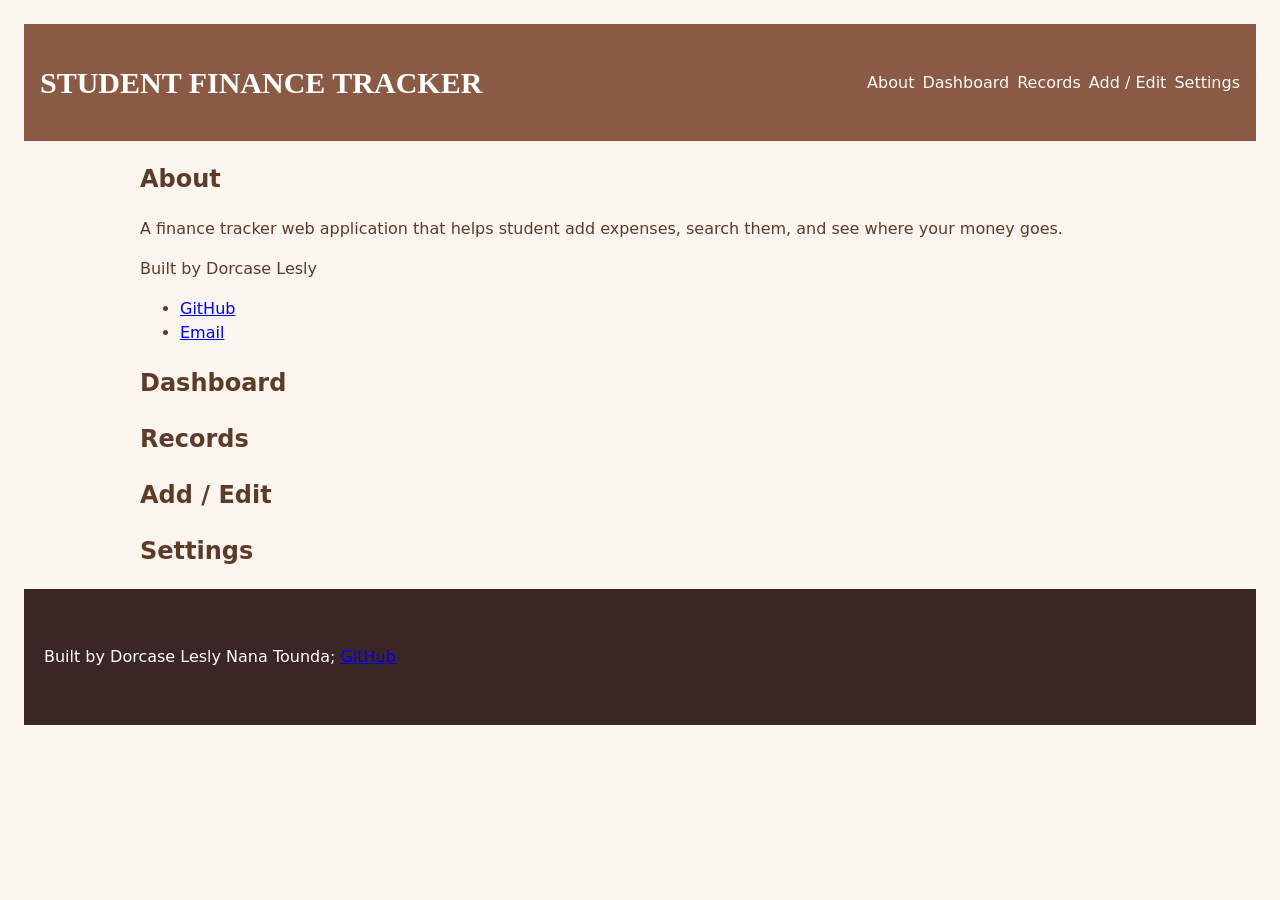
==== index.html @ f8d1316f "M2: semantic HTML and mobile-first CSS with accessible W4 palette" ====
<!DOCTYPE html>
<html lang="en">
<head>
    <meta charset="UTF-8">
    <meta name="viewport" content="width=device-width, initial-scale=1.0">
    <title>STUDENT FINANCE TRACKER</title>
    <link rel="stylesheet" href="styles/style.css">
</head>
<body>
    <a class="skip-link" href="#main">Skip to content</a>
    <header>
        <h1>STUDENT FINANCE TRACKER</h1>
        <nav>
            <ul>
                <li><a href="#about">About</a></li>
                <li><a href="#dashboard">Dashboard</a></li>
                <li><a href="#records">Records</a></li>
                <li><a href="#add">Add / Edit</a></li>
                <li><a href="#settings">Settings</a></li>
            </ul>
        </nav>
    </header>
   <main id="main">
        <section id="about" aria-labelledby="about-page">
            <h2 id="about-page">About</h2>
            <p>A finance tracker web application that helps student add expenses, search them, and see where your money goes.</p>
            <p>Built by Dorcase Lesly</p>
            <ul>
                <li><a href="https://github.com/DTounda">GitHub</a></li>
                <li><a href="mailto:d.nanatoun@alustudent.com">Email</a></li>
            </ul>
        </section>

        <section id="dashboard" aria-labelledby="dashboard-page">
            <h2 id="dashboard-page">Dashboard</h2>
        </section>

        <section id="records" aria-labelledby="records-page">
            <h2 id="records-page">Records</h2>
        </section>

        <section id="add" aria-labelledby="add-page">
            <h2 id="add-page">Add / Edit</h2>
        </section>

        <section id="settings" aria-labelledby="settings-page">
            <h2 id="settings-page">Settings</h2>
        </section>
    </main>
    <footer>
        <p>Built by Dorcase Lesly Nana Tounda; <a href="https://github.com/DTounda">GitHub</a></p>
    </footer>
</body>
</html>
---- styles/style.css ----
body{
    background-color: #fbf5ef;
    color: #5e3b29;
    font-family: system-ui, sans-serif;
    line-height: 1.5;
    padding: 1rem;
}

header{
    background-color: #8a5a44;
    color: #ffffff;
    padding: 1rem;
    margin-bottom: 1rem;
    display: flex;
    gap: 1rem;
    justify-content: space-between;
    align-items: center;
}

header h1{
    font-family: 'Times New Roman', Times, serif;
    font-size: 30px;
}

nav ul{
    list-style: none;
    display: flex;
    flex-direction: column;
    gap: 0.5rem;
    margin: 0;
    padding: 0;
}

nav ul a{
    text-decoration: none;
    font-weight: 400;
    transition: color 0.3s ease;
    color: #FCFAF8;
}

nav ul a:hover{
    color: #ffe9cf;
}

.skip-link {
    position: absolute;
    left: -999px;
}

.skip-link:focus {
    left: 8px;
    top: 8px;
}

a:focus-visible,
button:focus-visible,
input:focus-visible{
    outline: 3px solid #5e3b29;
    outline-offset: 2px;
}

footer{
    background-color: #3b2525;
    color: #ffffff;
    padding: 2.5rem 1.25rem;
}

@media (min-width: 768px) {
    nav ul {
        flex-direction: row;
    }
}

@media (min-width: 1024px) {
    main {
        max-width: 1000px;
        margin: 0 auto;
    }
}
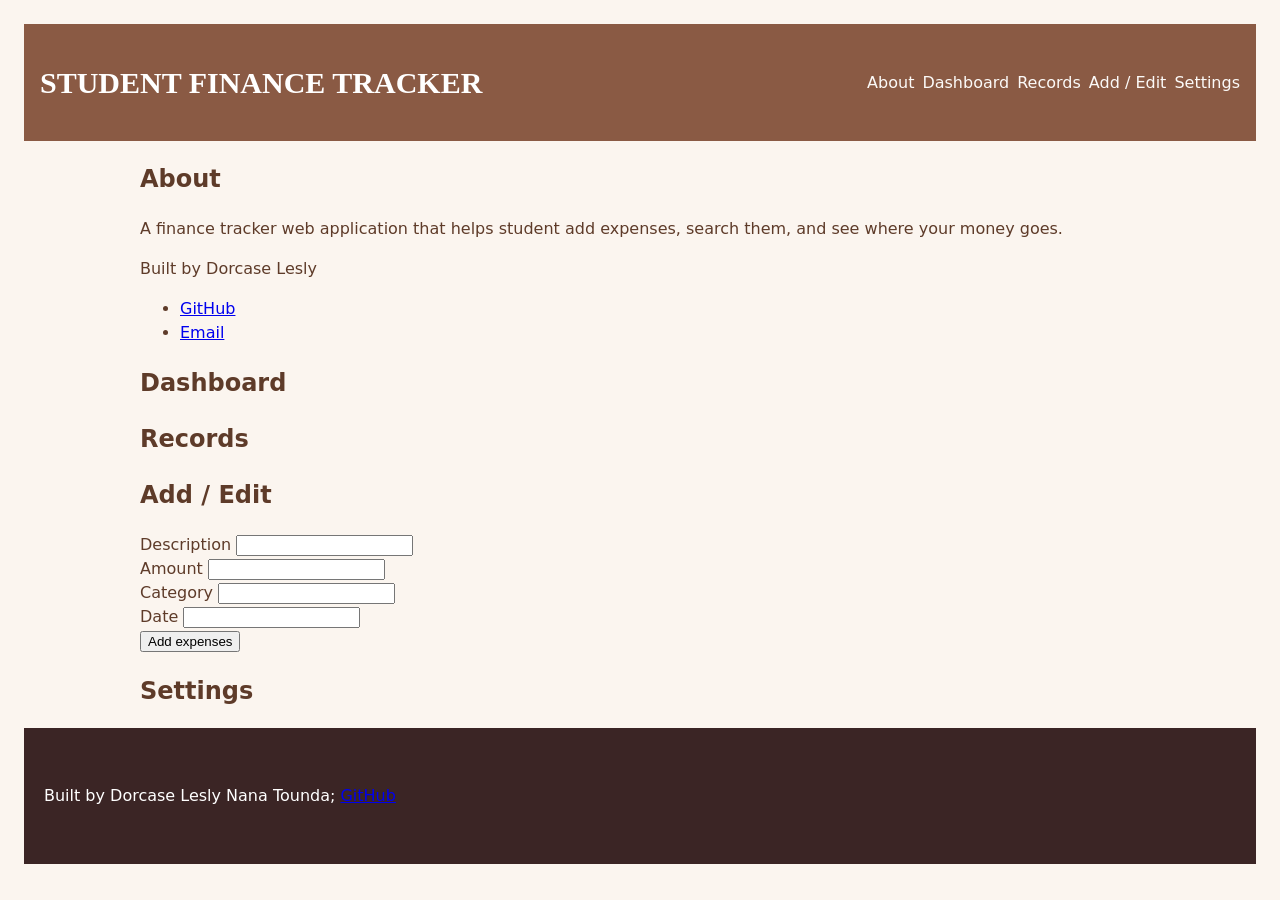
==== commit dba50913: "M3: form validation with regex rules and tests" ====
--- a/index.html
+++ b/index.html
@@ -41,6 +41,33 @@
 
         <section id="add" aria-labelledby="add-page">
             <h2 id="add-page">Add / Edit</h2>
+            <form>
+                <div>
+                    <label for="description">Description</label>
+                    <input id="description" name="description" type="text" aria-describedby="description-error">
+                    <span id="description-error" role="alert"></span>
+                </div>
+
+                <div>
+                    <label for="amount">Amount</label>
+                    <input id="amount" name="amount" type="text" aria-describedby="amount-error">
+                    <span id="amount-error" role="alert"></span>
+                </div>
+
+                <div>
+                    <label for="category">Category</label>
+                    <input id="category" name="category" type="text" aria-describedby="category-error">
+                    <span id="category-error" role="alert"></span>
+                </div>
+
+                <div>
+                    <label for="date">Date</label>
+                    <input id="date" name="date" type="text" aria-describedby="date-error">
+                    <span id="date-error" role="alert"></span>
+                </div>
+
+                <button type="submit">Add expenses</button>
+            </form>
         </section>
 
         <section id="settings" aria-labelledby="settings-page">
@@ -50,5 +77,8 @@
     <footer>
         <p>Built by Dorcase Lesly Nana Tounda; <a href="https://github.com/DTounda">GitHub</a></p>
     </footer>
+
+    <script src="scripts/validator.js"></script>
+    <script src="scripts/form.js"></script>
 </body>
 </html>
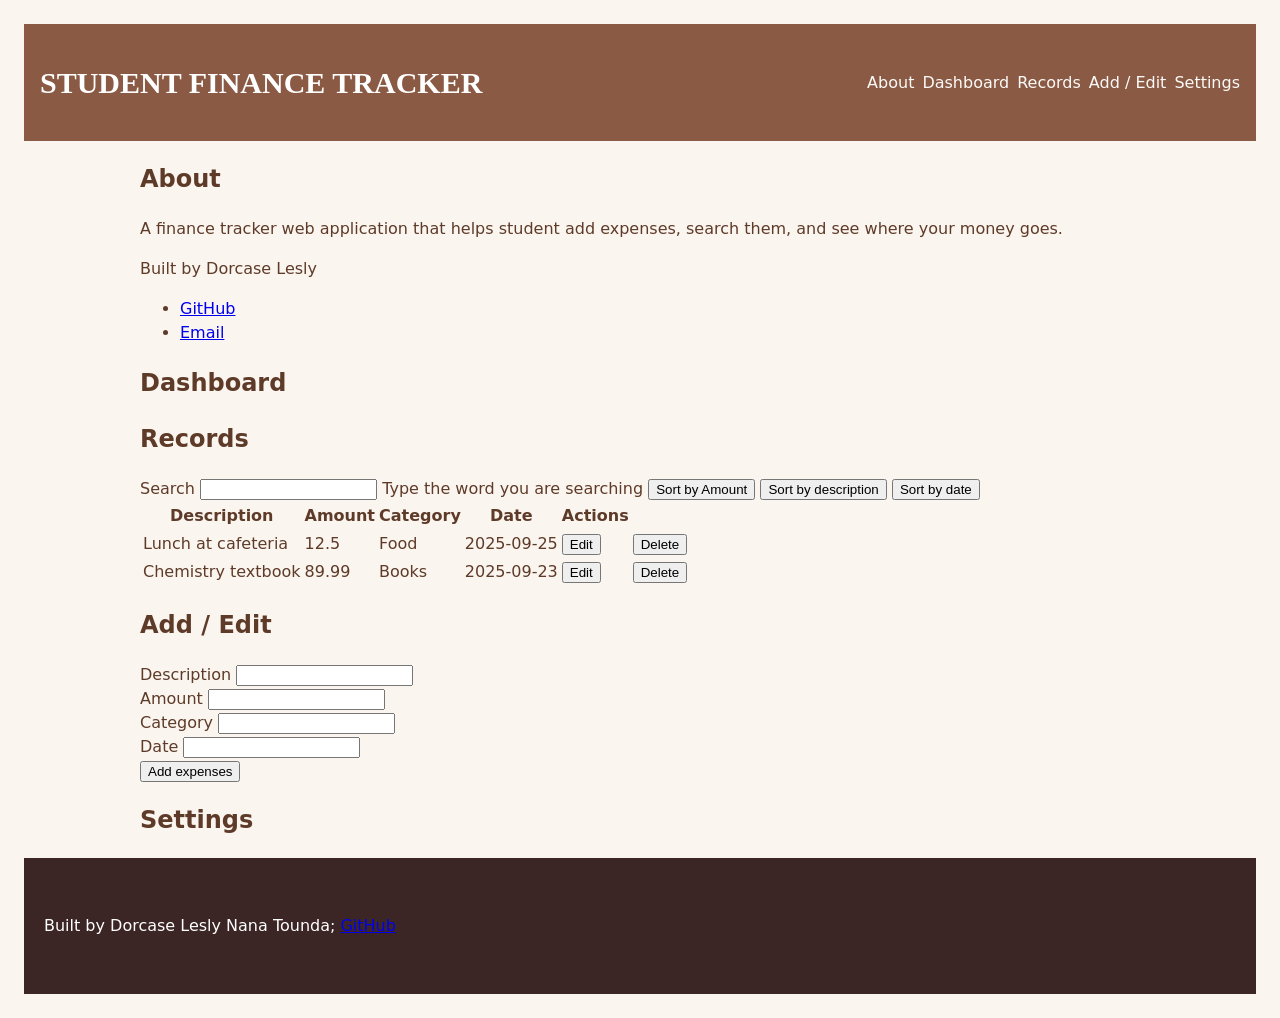
==== commit 4365f7fb: "M4: render, sort both directions, regex search with highlight, edit and delete" ====
--- a/index.html
+++ b/index.html
@@ -37,6 +37,24 @@
 
         <section id="records" aria-labelledby="records-page">
             <h2 id="records-page">Records</h2>
+            <label for="search">Search</label>
+            <input id="search" type="text" aria-describedby="search-help">
+            <span id="search-help">Type the word you are searching </span>
+            <button id="amount-sort">Sort by Amount</button>
+            <button id="description-sort">Sort by description</button>
+            <button id="date-sort">Sort by date</button>
+            <table>
+                <thead>
+                    <tr>
+                        <th>Description</th>
+                        <th>Amount</th>
+                        <th>Category</th>
+                        <th>Date</th>
+                        <th>Actions</th>
+                    </tr>
+                </thead>
+                <tbody id="records-body"></tbody>
+            </table>
         </section>
 
         <section id="add" aria-labelledby="add-page">
@@ -78,6 +96,9 @@
         <p>Built by Dorcase Lesly Nana Tounda; <a href="https://github.com/DTounda">GitHub</a></p>
     </footer>
 
+    <script src="scripts/state.js"></script>
+    <script src="scripts/search.js"></script>
+    <script src="scripts/ui.js"></script>
     <script src="scripts/validator.js"></script>
     <script src="scripts/form.js"></script>
 </body>
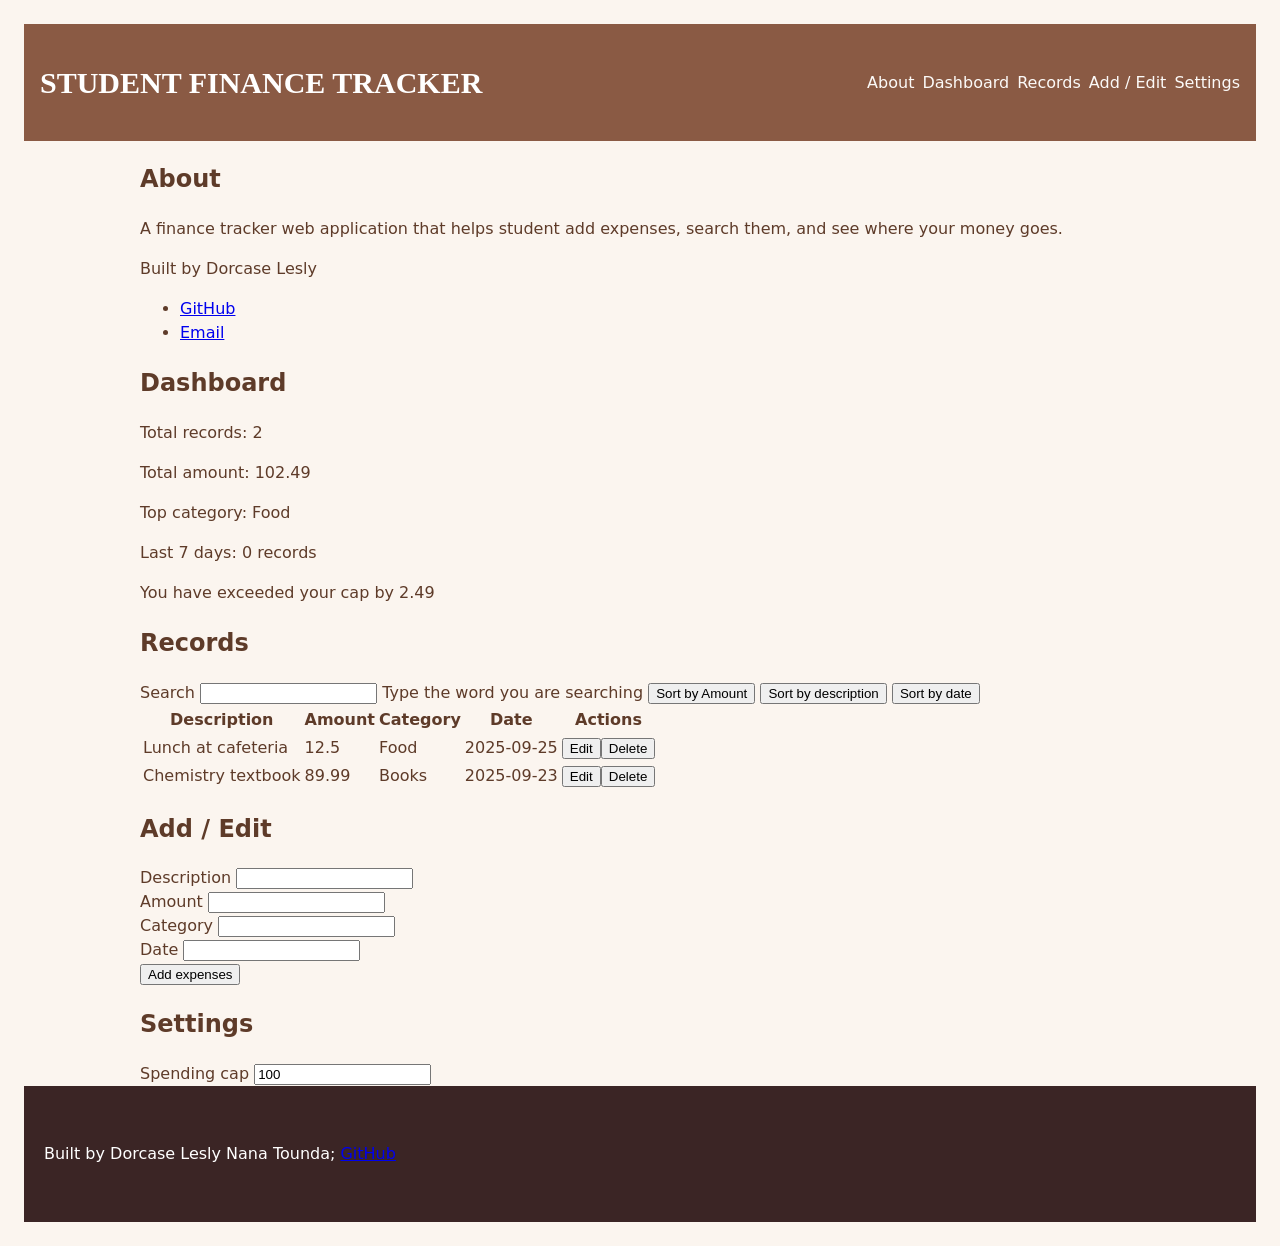
==== commit 7569c268: "M5: stats dashboard with count, sum, top category, 7-day trend, and cap with ARIA live" ====
--- a/index.html
+++ b/index.html
@@ -33,6 +33,11 @@
 
         <section id="dashboard" aria-labelledby="dashboard-page">
             <h2 id="dashboard-page">Dashboard</h2>
+            <p>Total records: <span id="count-stats"></span></p>
+            <p>Total amount: <span id="sum-stats"></span></p>
+            <p>Top category: <span id="top-stats"></span></p>
+            <p>Last 7 days: <span id="stat-week"></span></p>
+            <p id="cap-message" aria-live="polite"></p>
         </section>
 
         <section id="records" aria-labelledby="records-page">
@@ -90,6 +95,8 @@
 
         <section id="settings" aria-labelledby="settings-page">
             <h2 id="settings-page">Settings</h2>
+            <label for="cap">Spending cap</label>
+            <input id="cap" type="text" value="100">
         </section>
     </main>
     <footer>
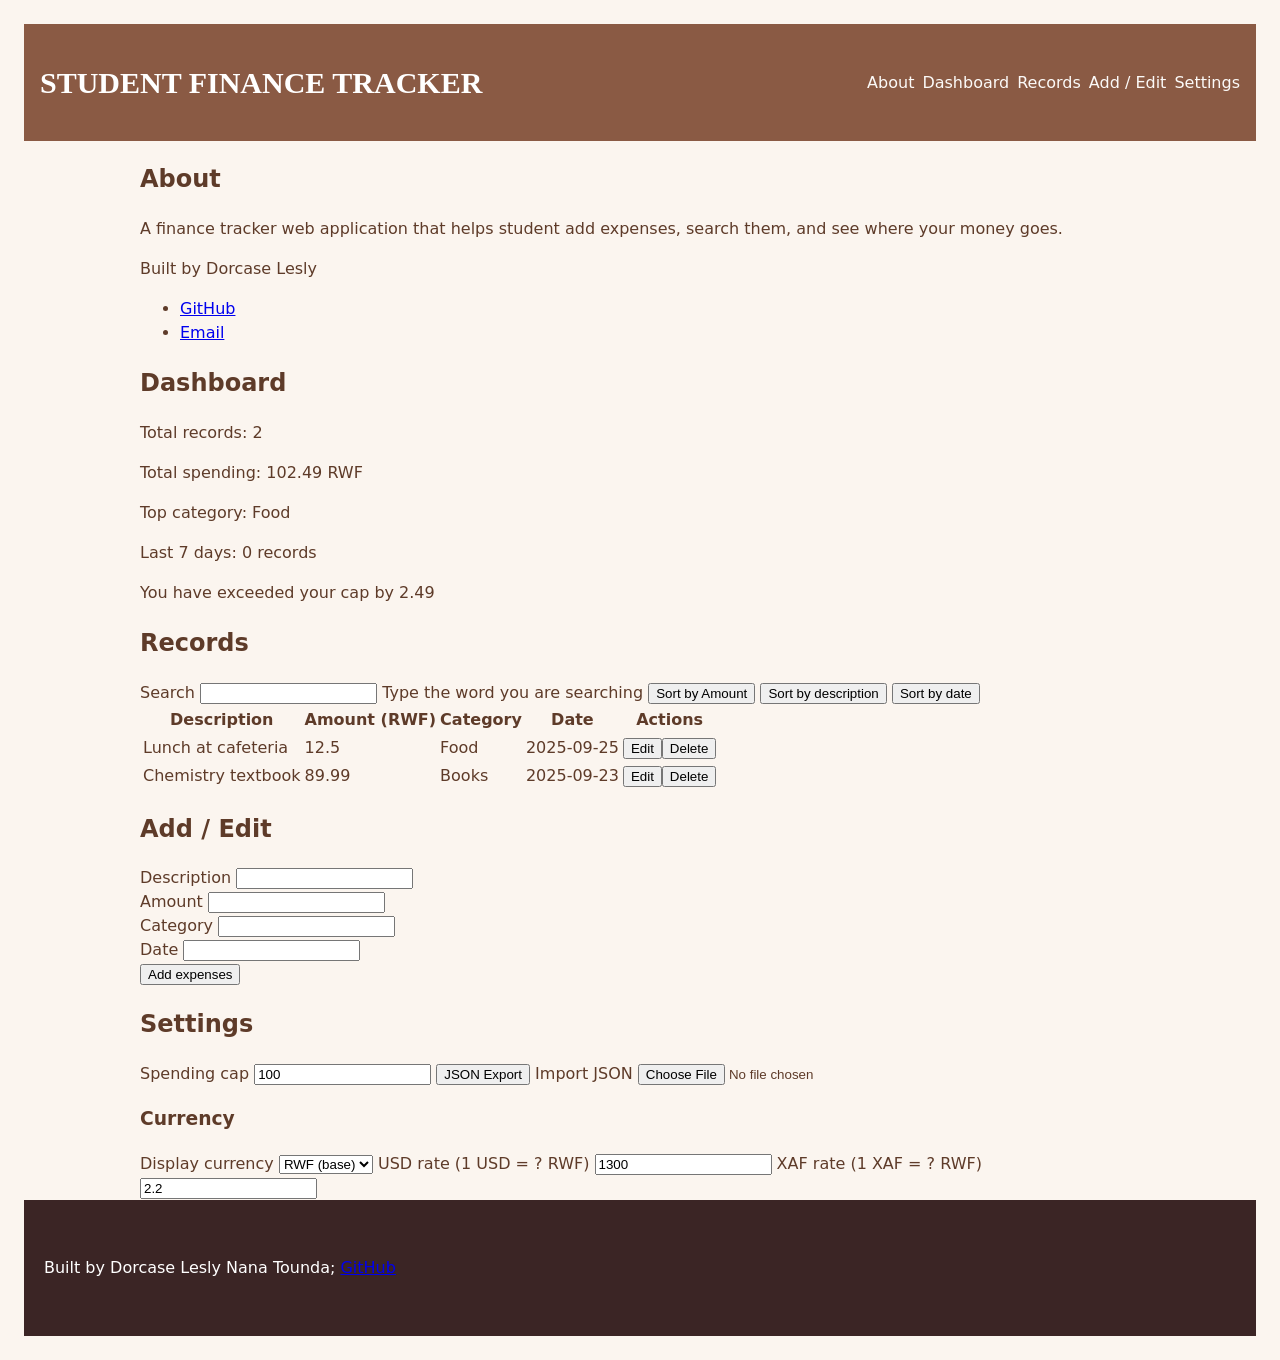
==== commit ecd6ab85: "M6: localStorage persistence, JSON import/export with validation, currency settings" ====
--- a/index.html
+++ b/index.html
@@ -34,7 +34,7 @@
         <section id="dashboard" aria-labelledby="dashboard-page">
             <h2 id="dashboard-page">Dashboard</h2>
             <p>Total records: <span id="count-stats"></span></p>
-            <p>Total amount: <span id="sum-stats"></span></p>
+            <p>Total spending: <span id="sum-stats"></span></p>
             <p>Top category: <span id="top-stats"></span></p>
             <p>Last 7 days: <span id="stat-week"></span></p>
             <p id="cap-message" aria-live="polite"></p>
@@ -52,7 +52,7 @@
                 <thead>
                     <tr>
                         <th>Description</th>
-                        <th>Amount</th>
+                        <th>Amount (RWF)</th>
                         <th>Category</th>
                         <th>Date</th>
                         <th>Actions</th>
@@ -97,6 +97,24 @@
             <h2 id="settings-page">Settings</h2>
             <label for="cap">Spending cap</label>
             <input id="cap" type="text" value="100">
+            <button id="export-btn">JSON Export</button>
+            <label for="import-file">Import JSON</label>
+            <input id="import-file" type="file" accept="application/json">
+            <p id="import-message" role="status" aria-live="polite"></p>
+
+            <h3>Currency</h3>
+            <label for="currency">Display currency</label>
+            <select id="currency">
+                <option value="RWF">RWF (base)</option>
+                <option value="USD">USD</option>
+                <option value="XAF">XAF</option>
+            </select>
+
+            <label for="rate-usd">USD rate (1 USD = ? RWF)</label>
+            <input id="rate-usd" type="text" value="1300">
+
+            <label for="rate-xaf">XAF rate (1 XAF = ? RWF)</label>
+            <input id="rate-xaf" type="text" value="2.2">
         </section>
     </main>
     <footer>
@@ -104,6 +122,7 @@
     </footer>
 
     <script src="scripts/state.js"></script>
+    <script src="scripts/storage.js"></script>
     <script src="scripts/search.js"></script>
     <script src="scripts/ui.js"></script>
     <script src="scripts/validator.js"></script>
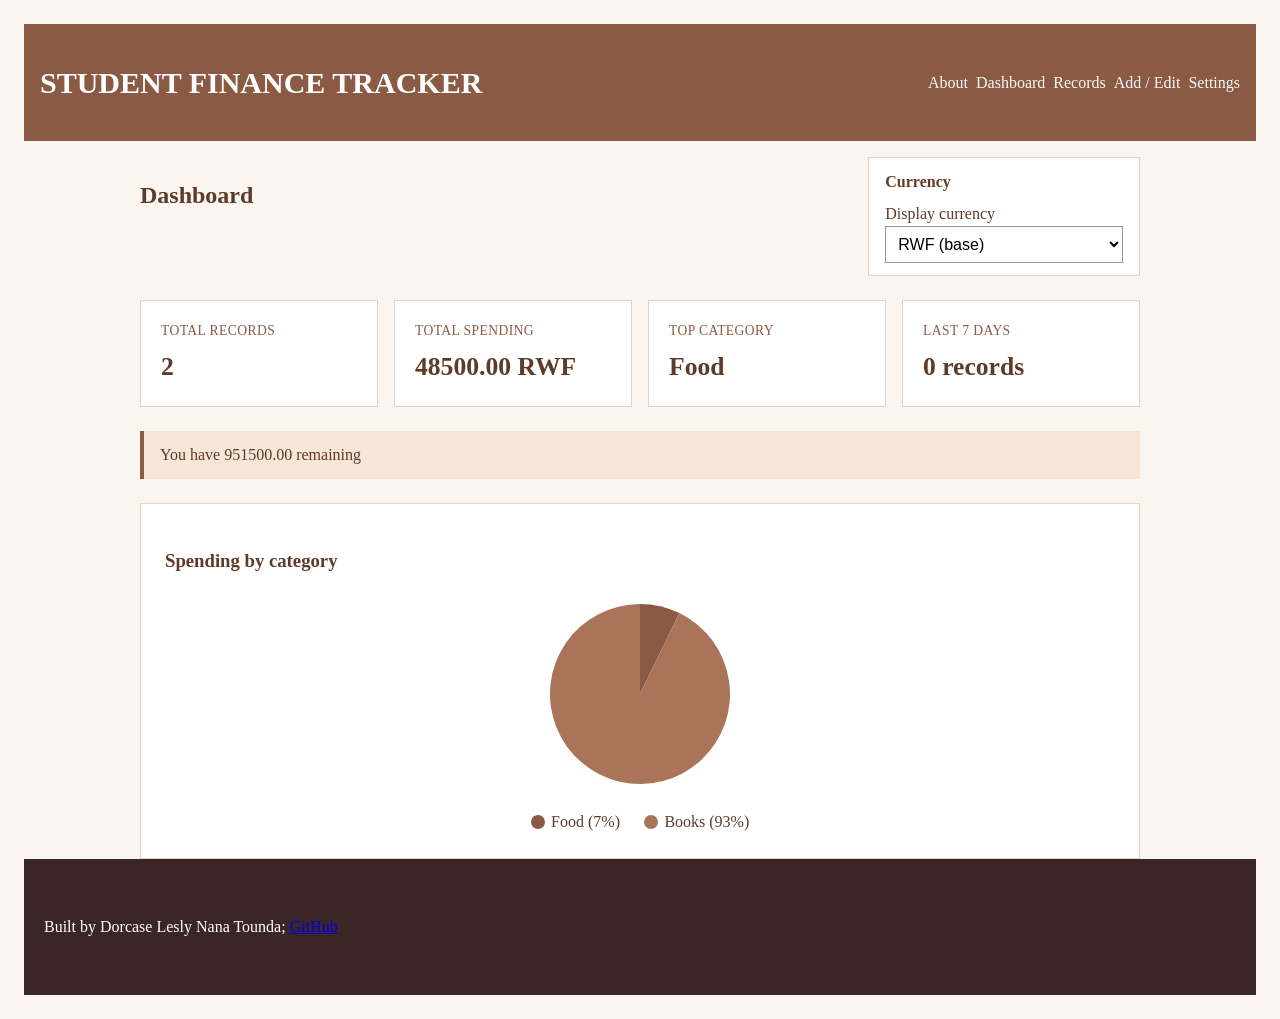
==== commit bdb55a06: "M7: SPA navigation, dashboard chart, polish, mobile cards, settings, gitignore" ====
--- a/index.html
+++ b/index.html
@@ -20,7 +20,7 @@
             </ul>
         </nav>
     </header>
-   <main id="main">
+    <main id="main">
         <section id="about" aria-labelledby="about-page">
             <h2 id="about-page">About</h2>
             <p>A finance tracker web application that helps student add expenses, search them, and see where your money goes.</p>
@@ -32,22 +32,64 @@
         </section>
 
         <section id="dashboard" aria-labelledby="dashboard-page">
-            <h2 id="dashboard-page">Dashboard</h2>
-            <p>Total records: <span id="count-stats"></span></p>
-            <p>Total spending: <span id="sum-stats"></span></p>
-            <p>Top category: <span id="top-stats"></span></p>
-            <p>Last 7 days: <span id="stat-week"></span></p>
-            <p id="cap-message" aria-live="polite"></p>
+            <div class="dashboard-top">
+                <h2 id="dashboard-page">Dashboard</h2>
+                <div class="currency-box">
+                    <h3>Currency</h3>
+                    <label for="currency">Display currency</label>
+                    <select id="currency">
+                        <option value="RWF">RWF (base)</option>
+                        <option value="USD">USD</option>
+                        <option value="XAF">XAF</option>
+                    </select>
+                </div>
+            </div>
+
+            <div class="stats-grid">
+                <div class="stat-card">
+                    <span class="stat-label">Total records</span>
+                    <span class="stat-value" id="count-stats"></span>
+                </div>
+                <div class="stat-card">
+                    <span class="stat-label">Total spending</span>
+                    <span class="stat-value" id="sum-stats"></span>
+                </div>
+                <div class="stat-card">
+                    <span class="stat-label">Top category</span>
+                    <span class="stat-value" id="top-stats"></span>
+                </div>
+                <div class="stat-card">
+                    <span class="stat-label">Last 7 days</span>
+                    <span class="stat-value" id="stat-week"></span>
+                </div>
+            </div>
+
+            <p id="cap-message" aria-live="polite" class="cap-message"></p>
+
+            <div class="chart-box">
+                <h3>Spending by category</h3>
+                <svg id="category-chart" viewBox="0 0 200 200" role="img" aria-label="Pie chart of spending by category"></svg>
+                <ul id="chart-legend" class="chart-legend"></ul>
+            </div>
         </section>
 
         <section id="records" aria-labelledby="records-page">
             <h2 id="records-page">Records</h2>
-            <label for="search">Search</label>
-            <input id="search" type="text" aria-describedby="search-help">
-            <span id="search-help">Type the word you are searching </span>
-            <button id="amount-sort">Sort by Amount</button>
-            <button id="description-sort">Sort by description</button>
-            <button id="date-sort">Sort by date</button>
+            <div class="records-controls">
+                <div class="search-box">
+                    <label for="search">Search records</label>
+                    <input id="search" type="text" placeholder="Type to search..." aria-describedby="search-help">
+                    <span id="search-help" class="help-text">Search by description</span>
+                </div>
+                <div class="sort-box">
+                    <label for="sort-select">Sort by</label>
+                    <select id="sort-select">
+                        <option value="amount">Amount</option>
+                        <option value="description">Description</option>
+                        <option value="date">Date</option>
+                    </select>
+                </div>
+            </div>
             <table>
                 <thead>
                     <tr>
@@ -65,56 +107,58 @@
         <section id="add" aria-labelledby="add-page">
             <h2 id="add-page">Add / Edit</h2>
             <form>
-                <div>
+                <div class="form-field">
                     <label for="description">Description</label>
-                    <input id="description" name="description" type="text" aria-describedby="description-error">
-                    <span id="description-error" role="alert"></span>
+                    <input id="description" name="description" type="text" placeholder="e.g. Lunch at cafeteria" aria-describedby="description-error">
+                    <span id="description-error" role="alert" class="error-msg"></span>
                 </div>
 
-                <div>
-                    <label for="amount">Amount</label>
-                    <input id="amount" name="amount" type="text" aria-describedby="amount-error">
-                    <span id="amount-error" role="alert"></span>
+                <div class="form-field">
+                    <label for="amount">Amount (RWF)</label>
+                    <input id="amount" name="amount" type="text" placeholder="e.g. 3500" aria-describedby="amount-error">
+                    <span id="amount-error" role="alert" class="error-msg"></span>
                 </div>
 
-                <div>
+                <div class="form-field">
                     <label for="category">Category</label>
-                    <input id="category" name="category" type="text" aria-describedby="category-error">
-                    <span id="category-error" role="alert"></span>
+                    <input id="category" name="category" type="text" placeholder="e.g. Food, Books, Transport" aria-describedby="category-error">
+                    <span id="category-error" role="alert" class="error-msg"></span>
                 </div>
 
-                <div>
+                <div class="form-field">
                     <label for="date">Date</label>
-                    <input id="date" name="date" type="text" aria-describedby="date-error">
-                    <span id="date-error" role="alert"></span>
+                    <input id="date" name="date" type="text" placeholder="YYYY-MM-DD" aria-describedby="date-error">
+                    <span id="date-error" role="alert" class="error-msg"></span>
                 </div>
 
-                <button type="submit">Add expenses</button>
+                <button type="submit" class="submit-btn">Add expense</button>
             </form>
         </section>
 
         <section id="settings" aria-labelledby="settings-page">
             <h2 id="settings-page">Settings</h2>
-            <label for="cap">Spending cap</label>
-            <input id="cap" type="text" value="100">
-            <button id="export-btn">JSON Export</button>
-            <label for="import-file">Import JSON</label>
-            <input id="import-file" type="file" accept="application/json">
-            <p id="import-message" role="status" aria-live="polite"></p>
 
-            <h3>Currency</h3>
-            <label for="currency">Display currency</label>
-            <select id="currency">
-                <option value="RWF">RWF (base)</option>
-                <option value="USD">USD</option>
-                <option value="XAF">XAF</option>
-            </select>
+            <div class="setting-group">
+                <h3>Spending cap</h3>
+                <label for="cap">Cap amount (RWF)</label>
+                <input id="cap" type="text" value="1000000">
+            </div>
 
-            <label for="rate-usd">USD rate (1 USD = ? RWF)</label>
-            <input id="rate-usd" type="text" value="1300">
+            <div class="setting-group">
+                <h3>Stored data</h3>
+                <button id="export-btn">Export file</button>
+                <label for="import-file">Import file</label>
+                <input id="import-file" type="file" accept="application/json">
+                <p id="import-message" role="status" aria-live="polite"></p>
+            </div>
 
-            <label for="rate-xaf">XAF rate (1 XAF = ? RWF)</label>
-            <input id="rate-xaf" type="text" value="2.2">
+            <div class="setting-group">
+                <h3>Exchange rates</h3>
+                <label for="rate-usd">USD rate (1 USD = ? RWF)</label>
+                <input id="rate-usd" type="text" value="1300">
+                <label for="rate-xaf">XAF rate (1 XAF = ? RWF)</label>
+                <input id="rate-xaf" type="text" value="2.2">
+            </div>
         </section>
     </main>
     <footer>
@@ -127,5 +171,6 @@
     <script src="scripts/ui.js"></script>
     <script src="scripts/validator.js"></script>
     <script src="scripts/form.js"></script>
+    <script src="scripts/navigation.js"></script>
 </body>
 </html>
--- a/styles/style.css
+++ b/styles/style.css
@@ -1,12 +1,12 @@
-body{
+body {
     background-color: #fbf5ef;
     color: #5e3b29;
-    font-family: system-ui, sans-serif;
+    font-family: 'Times New Roman', Times, serif;
     line-height: 1.5;
     padding: 1rem;
 }
 
-header{
+header {
     background-color: #8a5a44;
     color: #ffffff;
     padding: 1rem;
@@ -17,12 +17,11 @@
     align-items: center;
 }
 
-header h1{
-    font-family: 'Times New Roman', Times, serif;
+header h1 {
     font-size: 30px;
 }
 
-nav ul{
+nav ul {
     list-style: none;
     display: flex;
     flex-direction: column;
@@ -31,14 +30,14 @@
     padding: 0;
 }
 
-nav ul a{
+nav ul a {
     text-decoration: none;
     font-weight: 400;
     transition: color 0.3s ease;
-    color: #FCFAF8;
-}
-
-nav ul a:hover{
+    color: #fcfaf8;
+}
+
+nav ul a:hover {
     color: #ffe9cf;
 }
 
@@ -54,20 +53,321 @@
 
 a:focus-visible,
 button:focus-visible,
-input:focus-visible{
+input:focus-visible,
+select:focus-visible {
     outline: 3px solid #5e3b29;
     outline-offset: 2px;
 }
 
-footer{
+footer {
     background-color: #3b2525;
     color: #ffffff;
     padding: 2.5rem 1.25rem;
 }
 
+.dashboard-top {
+    display: flex;
+    justify-content: space-between;
+    align-items: flex-start;
+    flex-wrap: wrap;
+    gap: 1rem;
+}
+
+.currency-box {
+    background-color: #fff;
+    border: 1px solid #e0d3c7;
+    padding: 0.75rem 1rem;
+}
+
+.currency-box h3 {
+    margin: 0 0 0.5rem 0;
+    font-size: 1rem;
+}
+
+.stats-grid {
+    display: grid;
+    grid-template-columns: 1fr;
+    gap: 1rem;
+    margin: 1.5rem 0;
+}
+
+.stat-card {
+    background-color: #fff;
+    border: 1px solid #e0d3c7;
+    padding: 1.25rem;
+    display: flex;
+    flex-direction: column;
+    gap: 0.4rem;
+}
+
+.stat-label {
+    font-size: 0.85rem;
+    color: #8a5a44;
+    text-transform: uppercase;
+    letter-spacing: 0.03em;
+}
+
+.stat-value {
+    font-size: 1.6rem;
+    font-weight: 700;
+    color: #5e3b29;
+}
+
+.cap-message {
+    background-color: #f5e6d8;
+    border-left: 4px solid #8a5a44;
+    padding: 0.75rem 1rem;
+    font-weight: 500;
+}
+
+.chart-box {
+    background-color: #fff;
+    border: 1px solid #e0d3c7;
+    padding: 1.5rem;
+    margin-top: 1.5rem;
+}
+
+#category-chart {
+    width: 200px;
+    height: 200px;
+    display: block;
+    margin: 0 auto;
+}
+
+.chart-legend {
+    list-style: none;
+    padding: 0;
+    margin: 1rem 0 0 0;
+    display: flex;
+    flex-wrap: wrap;
+    gap: 0.5rem 1.5rem;
+    justify-content: center;
+}
+
+.chart-legend li {
+    display: flex;
+    align-items: center;
+    gap: 0.4rem;
+}
+
+.legend-dot {
+    width: 14px;
+    height: 14px;
+    border-radius: 50%;
+    display: inline-block;
+}
+
+.records-controls {
+    display: flex;
+    flex-direction: column;
+    gap: 1rem;
+    margin-bottom: 1.5rem;
+}
+
+.search-box {
+    flex: 1;
+}
+
+.search-box label {
+    display: block;
+    font-weight: 600;
+    margin-bottom: 0.4rem;
+}
+
+#search {
+    width: 100%;
+    padding: 0.5rem;
+    font-size: 1rem;
+    border: 1px solid #999;
+    box-sizing: border-box;
+}
+
+.help-text {
+    display: block;
+    font-size: 0.85rem;
+    color: #666;
+    margin-top: 0.3rem;
+}
+
+.sort-box {
+    background-color: #fff;
+    border: 1px solid #e0d3c7;
+    padding: 0.75rem 1rem;
+}
+
+.sort-box label {
+    display: block;
+    font-weight: 600;
+    margin-bottom: 0.4rem;
+}
+
+#sort-select,
+#currency {
+    width: 100%;
+    padding: 0.5rem;
+    border: 1px solid #999;
+    font-size: 1rem;
+    background-color: #fff;
+}
+
+table {
+    width: 100%;
+    border-collapse: collapse;
+    background-color: #fff;
+}
+
+th, td {
+    padding: 0.85rem 1rem;
+    text-align: left;
+    border-bottom: 1px solid #f0e6db;
+}
+
+th {
+    background-color: #8a5a44;
+    color: #fff;
+}
+
+tbody tr:hover {
+    background-color: #faf3ec;
+}
+
+.edit-btn, .delete-btn {
+    padding: 0.4rem 0.8rem;
+    margin-right: 0.3rem;
+    border: 1px solid #999;
+    cursor: pointer;
+    font-size: 0.9rem;
+    background-color: #f5f5f5;
+    color: #5e3b29;
+}
+
+.edit-btn:hover, .delete-btn:hover {
+    background-color: #e8e8e8;
+}
+
+mark {
+    background-color: #ffe9a8;
+    padding: 0 2px;
+}
+
+.empty-state {
+    text-align: center;
+    color: #8a5a44;
+    font-style: italic;
+    padding: 1.5rem 1rem;
+}
+
+form {
+    background-color: #fff;
+    border: 1px solid #e0d3c7;
+    padding: 1.5rem;
+    max-width: 600px;
+}
+
+.form-field {
+    margin-bottom: 1.25rem;
+}
+
+.form-field label {
+    display: block;
+    font-weight: 600;
+    margin-bottom: 0.4rem;
+    color: #5e3b29;
+}
+
+.form-field input {
+    width: 100%;
+    padding: 0.7rem 0.9rem;
+    font-size: 1rem;
+    border: 1px solid #999;
+    box-sizing: border-box;
+}
+
+.error-msg {
+    display: block;
+    color: #b5651d;
+    font-size: 0.85rem;
+    margin-top: 0.3rem;
+    font-weight: 500;
+}
+
+.submit-btn {
+    background-color: #8a5a44;
+    color: #fff;
+    border: none;
+    padding: 0.8rem 1.5rem;
+    font-size: 1rem;
+    cursor: pointer;
+    font-weight: 600;
+}
+
+.submit-btn:hover {
+    background-color: #744835;
+}
+
+#settings .setting-group {
+    background-color: #fff;
+    border: 1px solid #e0d3c7;
+    padding: 1.5rem;
+    margin-bottom: 1.5rem;
+    max-width: 600px;
+}
+
+#settings .setting-group h3 {
+    margin-top: 0;
+}
+
+#settings label {
+    display: block;
+    font-weight: 600;
+    margin-bottom: 0.4rem;
+    margin-top: 1rem;
+}
+
+#settings input[type="text"] {
+    width: 100%;
+    padding: 0.7rem 0.9rem;
+    font-size: 1rem;
+    border: 1px solid #999;
+    box-sizing: border-box;
+}
+
+#export-btn {
+    background-color: #f5f5f5;
+    color: #5e3b29;
+    border: 1px solid #999;
+    padding: 0.7rem 1.2rem;
+    cursor: pointer;
+    font-weight: 600;
+    margin: 1rem 0;
+}
+
+#export-btn:hover {
+    background-color: #e8e8e8;
+}
+
+main section {
+    animation: fadeIn 0.3s ease;
+}
+
+@keyframes fadeIn {
+    from { opacity: 0; transform: translateY(8px); }
+    to { opacity: 1; transform: translateY(0); }
+}
+
 @media (min-width: 768px) {
     nav ul {
         flex-direction: row;
+    }
+    .stats-grid {
+        grid-template-columns: repeat(2, 1fr);
+    }
+    .records-controls {
+        flex-direction: row;
+        align-items: flex-end;
+    }
+    .sort-box {
+        min-width: 220px;
     }
 }
 
@@ -76,4 +376,53 @@
         max-width: 1000px;
         margin: 0 auto;
     }
+    .stats-grid {
+        grid-template-columns: repeat(4, 1fr);
+    }
+}
+
+@media (max-width: 767px) {
+    header {
+        flex-direction: column;
+        align-items: flex-start;
+    }
+
+    table thead {
+        position: absolute;
+        left: -9999px;
+    }
+
+    table, tbody, tr, td {
+        display: block;
+        width: 100%;
+    }
+
+    tbody tr {
+        background-color: #fff;
+        border: 1px solid #e0d3c7;
+        margin-bottom: 1rem;
+        padding: 0.5rem 1rem;
+    }
+
+    td {
+        display: flex;
+        flex-direction: column;
+        align-items: flex-start;
+        padding: 0.5rem 0;
+        border-bottom: 1px solid #ccc;
+        text-align: left;
+        word-break: break-word;
+    }
+
+    td:last-child {
+        border-bottom: none;
+        flex-direction: row;
+        gap: 0.5rem;
+    }
+
+    td::before {
+        content: attr(data-label);
+        font-weight: 600;
+        color: #8a5a44;
+    }
 }
